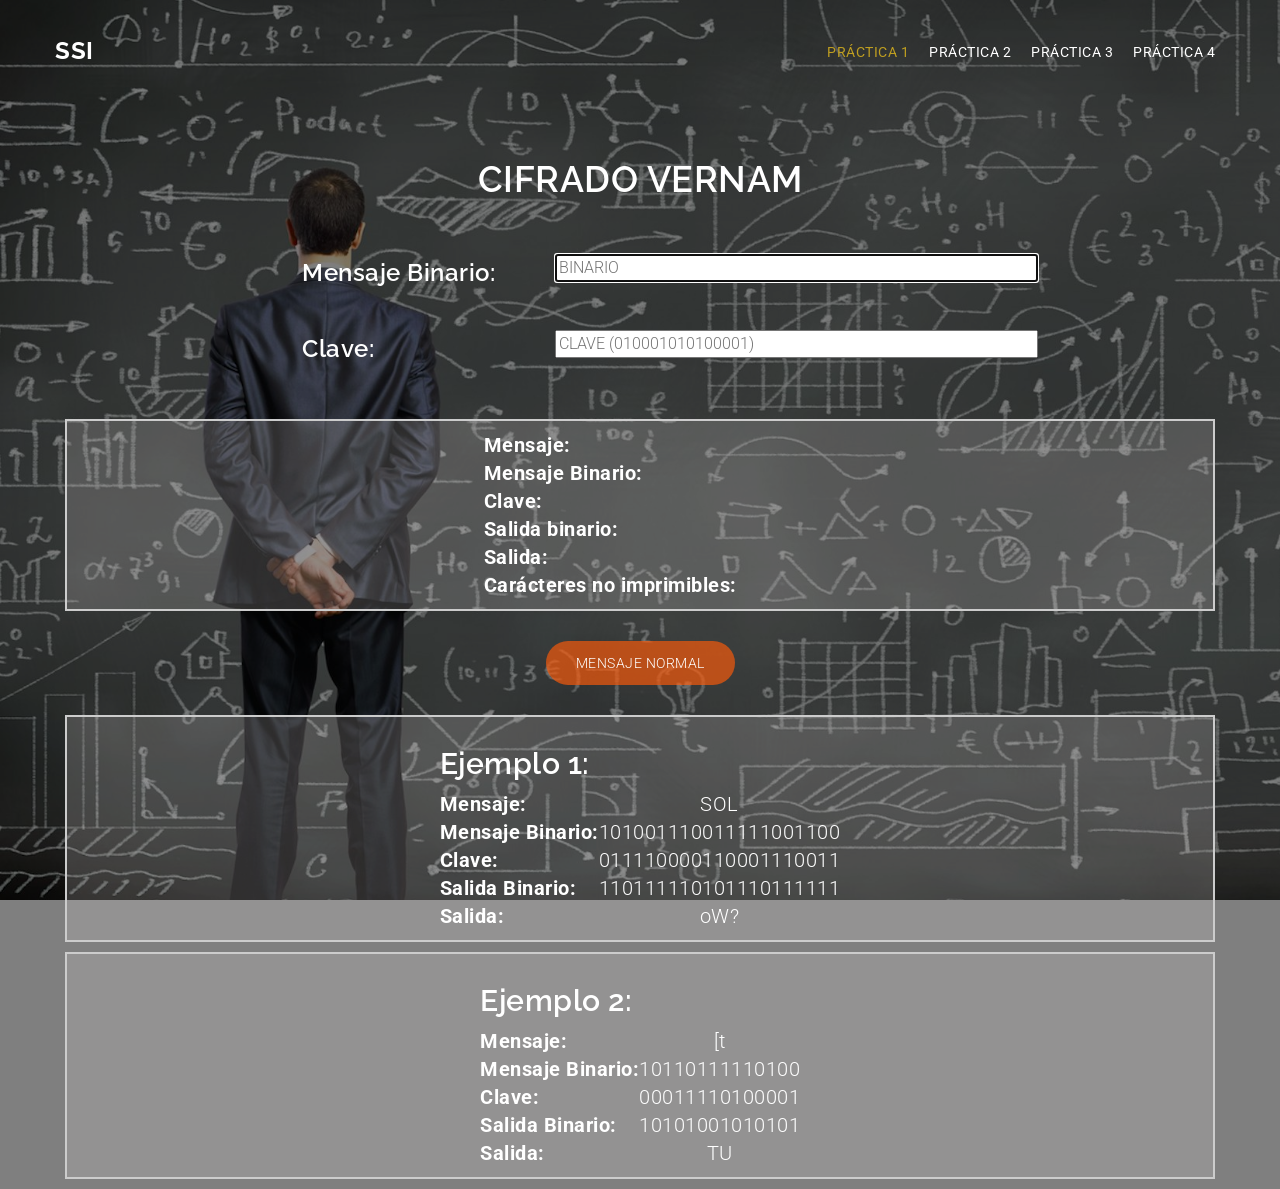
==== practicas/1-Vernam/binVernam.html @ b8c3e6e6 "Empezando" ====
<!DOCTYPE html>
<html lang="en">

<head>
  <meta charset="utf-8">
  <meta name="viewport" content="width=device-width, initial-scale=1">
  <title>Seguridad en Sistemas Informáticos</title>
  <meta name="description" content="Free Bootstrap Theme by BootstrapMade.com">
  <meta name="keywords" content="free website templates, free bootstrap themes, free template, free bootstrap, free website template">

  <link rel="stylesheet" type="text/css" href="https://fonts.googleapis.com/css?family=Roboto:400,300|Raleway:300,400,900,700italic,700,300,600">
  <link rel="stylesheet" type="text/css" href="../../css/jquery.bxslider.css">
  <link rel="stylesheet" type="text/css" href="../../css/font-awesome.min.css">
  <link rel="stylesheet" type="text/css" href="../../css/bootstrap.min.css">
  <link rel="stylesheet" type="text/css" href="../../css/animate.css">
  <link rel="stylesheet" type="text/css" href="../../css/style.css">
  <link rel="stylesheet" type="text/css" href="../../css/mystyle.css">

  <script type="text/javascript" src="js/Vernam.js"></script>
</head>

<body>

  <div class="loader"></div>
  <div id="myDiv">
    <!--HEADER-->
    <div class="header">
      <div class="bg-color">
        <header id="main-header">
          <nav class="navbar navbar-default navbar-fixed-top">
            <div class="container">
              <div class="navbar-header">
                <button type="button" class="navbar-toggle" data-toggle="collapse" data-target="#myNavbar">
                <span class="icon-bar"></span>
                <span class="icon-bar"></span>
                <span class="icon-bar"></span>
              </button>
                <a class="navbar-brand" href="../../index.html">SSI</a>
              </div>
              <div class="collapse navbar-collapse" id="myNavbar">
                <ul class="nav navbar-nav navbar-right">
                  <li class="active"><a href="Vernam.html">Práctica 1</a></li>
                  <li class=""><a href="../2-Vigenere/Vigenere.html">Práctica 2</a></li>
                  <li class=""><a href="../3-RC4/RC4.html">Práctica 3</a></li>
                  <li class=""><a href="../4-Mult/Multiplicador.html">Práctica 4</a></li>
                </ul>
              </div>
            </div>
          </nav>
        </header>

        <div class="wrapper">
          <div class="container">
            <div class="row">
              <div class="banner-info text-center wow fadeIn delay-05s">
                <h1>CIFRADO VERNAM</h1>
                <div class="introdatos">
                <table>
                  <tr>
                    <th><div style="padding: 10px 60px;"><h3>Mensaje Binario:</h3></div></th>
                    <td><input id="original" autofocus onchange="binVernam()" placeholder="BINARIO" size="50"></td>
                  </tr>
                  <tr>
                    <th><div style="padding: 10px 60px;"><h3>Clave: </h3></div></th>
                    <td><input id="Clave" placeholder="CLAVE (010001010100001)" size="50"></td>
                  </tr>
                </table>
              </div>
                <div class="resultados">
                <table>


                  <tr>
                    <th>Mensaje:</th>
                    <td><span class="output" id="intro"></span></td>
                  </tr>
                  <tr>
                    <th>Mensaje Binario:</th>
                    <td><span class="output" id="introbin"></span></td>

                  </tr>
                  <tr>
                    <th>Clave:</th>
                    <td><span class="output" id="clave"></span></td>
                  </tr>
                  <tr>
                    <th>Salida binario:</th>
                    <td><span class="output" id="salidabin"></span></td>
                  </tr>
                  <tr>
                    <th>Salida:</th>
                    <td><span class="output" id="salida"></span></td>
                  </tr>
                  <tr>
                    <th>Carácteres no imprimibles:</th>
                    <td><span class="output" id="noimp"></span></td>
                  </tr>


                </table>
                </div>
                <a href="Vernam.html" class="mybtn">Mensaje Normal</a>
                <div class="resultados">
                  <table>
                    <tr><th><h2>Ejemplo 1: </h2></th></tr>
                    <tr>
                      <th> Mensaje: </th>
                      <td>SOL</td>
                    </tr>
                    <tr>
                      <th> Mensaje Binario: </th>
                      <td>101001110011111001100 </td>
                    </tr>
                    <tr>
                      <th> Clave: </th>
                      <td>011110000110001110011 </td>
                    </tr>
                    <tr>
                      <th> Salida Binario: </th>
                      <td>110111110101110111111</td>
                    </tr>
                    <tr>
                      <th> Salida: </th>
                      <td>oW?</td>
                    </tr>
                </table>
                </div>

                <div class="resultados">
                  <table>
                    <tr><th><h2>Ejemplo 2: </h2></th></tr>
                    <tr>
                      <th> Mensaje: </th>
                      <td>[t</td>
                    </tr>
                    <tr>
                      <th> Mensaje Binario: </th>
                      <td>10110111110100 </td>
                    </tr>
                    <tr>
                      <th> Clave: </th>
                      <td>00011110100001 </td>
                    </tr>
                    <tr>
                      <th> Salida Binario: </th>
                      <td>10101001010101</td>
                    </tr>
                    <tr>
                      <th> Salida: </th>
                      <td>TU</td>
                    </tr>
                </table>
                </div>

              </div>
            </div>
          </div>
        </div>

      </div>
    </div>

  </div>
  <script src="../../js/jquery.min.js"></script>
  <script src="../../js/jquery.easing.min.js"></script>
  <script src="../../js/bootstrap.min.js"></script>
  <script src="../../js/wow.js"></script>
  <script src="../../js/jquery.bxslider.min.js"></script>
  <script src="../../js/custom.js"></script>

</body>
</html>
---- css/style.css ----
/*
    Theme Name: Baker
    Theme URL: https://bootstrapmade.com/baker-free-onepage-bootstrap-theme/
    Author: BootstrapMade.com
    Author URL: https://bootstrapmade.com
*/

body {
	line-height: 1.4;
	font-family: 'Roboto', sans-serif;
    color: #67696c;
    font-size: 16px;
    font-weight: 300;
    letter-spacing: 0.5px;
    overflow-x: hidden;
		background-image: "img/fondo.jpg"
}
ol, ul {
	list-style: none;
}
blockquote, q {
	quotes: none;
}
blockquote:before, blockquote:after,
q:before, q:after {
	content: '';
	content: none;
}
table {
	border-collapse: collapse;
	border-spacing: 0;
}
h1, h2, h3, h4, h5, h6{
    font-family: 'Raleway', sans-serif;
    font-weight: 600;
}
.section-padding
{
    padding: 60px 0px;
}
#loader {
  position: absolute;
  left: 50%;
  top: 50%;
  z-index: 1;
  width: 150px;
  height: 150px;
  margin: -75px 0 0 -75px;
  border: 16px solid #f3f3f3;
  border-radius: 50%;
  border-top: 16px solid #3498db;
  width: 120px;
  height: 120px;
  -webkit-animation: spin 2s linear infinite;
  animation: spin 2s linear infinite;
}

@-webkit-keyframes spin {
  0% { -webkit-transform: rotate(0deg); }
  100% { -webkit-transform: rotate(360deg); }
}

@keyframes spin {
  0% { transform: rotate(0deg); }
  100% { transform: rotate(360deg); }
}

/* Add animation to "page content" */
.animate-bottom {
  position: relative;
  -webkit-animation-name: animatebottom;
  -webkit-animation-duration: 1s;
  animation-name: animatebottom;
  animation-duration: 1s
}

@-webkit-keyframes animatebottom {
  from { bottom:-100px; opacity:0 }
  to { bottom:0px; opacity:1 }
}

@keyframes animatebottom {
  from{ bottom:-100px; opacity:0 }
  to{ bottom:0; opacity:1 }
}

/***********************************
************************************
HEADER
************************************
***********************************/
.header{
    background: url('../img/fondo.jpg') no-repeat fixed;
    background-size: cover;
    min-height: 650px;
    position: relative;
}
.bg-color
{
    background-color: rgba(0, 0, 0, 0.5);
    min-height: 650px;
}
#main-header
{
}
.navbar-default {
    background-color: transparent;
    border:0px;
    padding: 20px 0;
    transition: all 0.3s;
}

.navbar-default .navbar-brand:focus, .navbar-default .navbar-brand:hover
{
    color: #002F2F;
}

.top-nav-collapse {
    padding: 0;
    background: rgba(64,75,97, 0.9);
}

.logo-dec
{
    color: #be9e21;
}
.navbar-default .navbar-brand {
    color: #fff;
    font-family: 'Raleway', sans-serif;
    font-weight: 700;
}
.navbar-default .navbar-brand:hover, .navbar-default .navbar-brand:focus
{
    color: #fff;
}
.navbar-brand {
    padding: 0px;
    font-size: 24px;
    text-transform: uppercase;
    padding: 15px 0px;
    margin-top: 6px;
}
.navbar-default .navbar-nav > li > a
{
    padding: 5px 10px;
    font-size: 14px;
    line-height: 54px;
    font-weight: 400;
    text-transform: uppercase;
    background: transparent;
    color: #fff;
    -webkit-transition: color 0.2s ease-out;
    transition: color 0.2s ease-out;
}
.navbar-default .navbar-nav > .active > a, .navbar-default .navbar-nav > .active > a:focus, .navbar-default .navbar-nav > .active > a:hover {
    color: #be9e21;
    background-color: transparent;
}
.navbar-default .navbar-nav > li > a:focus, .navbar-default .navbar-nav > li > a:hover {
    background-color: transparent;
    color: #be9e21;
}
.banner-info
{
    padding-top: 140px;
    color: #fff;
}
.bnr-title, .bnr-sub-title
{
    font-family: 'Fira Sans', sans-serif;
}
h1.bnr-title
{
    font-size: 18px;
    text-transform: uppercase;
    letter-spacing: 2px;
}
h2.bnr-sub-title
{
    font-size: 45px;
    text-transform: uppercase;
    padding: 20px 0px;
    font-weight: 700;
}
.bnr-para
{
    font-weight: 300;
}
.btn-download, .btn-more, .btn-download:hover, .btn-download:focus, .btn-more:focus
{
    text-transform: uppercase;
    margin-top: 50px;
    color: #fff;
    border: 0;
    font-size: 14px;
    font-weight: 300;
    line-height: 24px;
    padding: 10px 30px;
    border-radius: 60px;
    margin: 50px 10px 0 0;
    outline: none !important;
    -webkit-backface-visibility: hidden;
    backface-visibility: hidden;
    transition: all 0.3s;
}


.btn-download
{
    background-color: #be9e21;
}
.btn-more, .btn-more:focus
{
    margin-left: 15px;
    border: 1px solid #be9e21;
    color: #be9e21;
}

.btn-more:hover {
    background: #be9e21;
    color: #fff;
}

.overlay-detail a i{
   text-align: center;
   position: absolute;
   bottom: 25px;
   font-size: 38px;
   color: #fff;
}
/***********************************
************************************
features
************************************
***********************************/
.title, .service-title
{
    font-family: 'Fira Sans', sans-serif;
    font-size: 35px;
    text-transform: uppercase;
}
.item-img
{
    margin-bottom: 15px;
}
.sub-title
{
    font-size: 20px;
}
.bottom-line
{
    margin-top: 20px;
    margin-bottom: 40px;
    border: 0;
    border-top: 0px;
    height: 3px;
    width: 40px;
    background-color: #BE9E21;
}
.wrap-item h3 {
    font-size: 24px;
    line-height: 25px;
}
.pad-bt15 {
    padding-bottom: 15px;
}
.sec-sub-title
{
    padding-top: 30px;
}
.sec-sub-title {
    font-size: 16px;
    font-weight: bold;
    color: #002F2F;
    text-transform: uppercase;
    margin: 25px 0px;
    line-height: 1.7;
}
#service
{
    background-color: #F3F4F8;
}
ul.service-list li i
{
    color: #002F2F;
    padding-right: 10px;
}
.learn-more, .learn-more:hover, .learn-more:focus {
    height: 50px;
    width: 175px;
    background: #046380;
    display: inline-block;
    text-align: center;
    color: #ffffff;
    line-height: 50px;
    text-transform: uppercase;
    font-size: 16px;
    text-decoration: none;
    margin-right: 10px;
    margin-top: 45px;
    text-decoration: none;
    transition: all 0.3s;
    -webkit-transition: all 0.3s;
}
.visit-portfolio, .visit-portfolio:hover, .visit-portfolio:focus {
    height: 50px;
    width: 175px;
    display: inline-block;
    text-align: center;
    color: #495376;
    line-height: 50px;
    text-transform: uppercase;
    font-size: 16px;
    text-decoration: none;
    border: 1px solid #838aa1;
    margin-top: 45px;
    transition: all 0.3s;
    -webkit-transition: all 0.3s;
}
.bx-wrapper img {
    width: 70px;
    display: inline-block;
    border-radius: 50%;
    border: 5px solid #fff;
    margin-bottom: 15px;
}
.service-item h3 span
{
    opacity: 0.7;
    font-size: 75px;
    line-height: 1;
    text-transform: uppercase;
    letter-spacing: -5px;
    font-weight: 900;
    padding-right: 6px;
}
.service-item h3
{
    font-weight: 700;
}
.service-item p
{
    opacity: 0.6;
    color: inherit;
    padding: 10px 0px;
}
.service-item a
{
    color: #be9e21;
}
.mr-btn-15
{
    margin-bottom: 15px;
}
.padding-right-zero
{
    padding-right: 0px !important;
}
.bx-wrapper {
    margin: 0 auto 35px;
}
.portfolio-item
{
    position:relative;
    overflow:hidden;
}
.portfolio-item figure
{
    margin:0;
    padding:0;
    position:relative;
    cursor:pointer;
}
.portfolio-item figure img {
    display:block;
    position:relative;
    z-index:10;
    margin:-15px 0
}
.portfolio-item figure figcaption {
    display:block;
    position:absolute;
    z-index:5;
    -webkit-box-sizing:border-box;
    -moz-box-sizing:border-box;
    box-sizing:border-box
}
.portfolio-item figure h2 {
    font-family: 'Fira Sans', sans-serif;
    color:#fff;
    font-size:20px;
    text-align:left;
    padding-bottom:15px;
}
.portfolio-item figure p {
    display:block;
    line-height:18px;
    margin:0;
    color:#fff;
    text-align:left
}
.portfolio-item figure figcaption {
    top:0;
    left:0;
    width:100%;
    height:100%;
    padding: 59px 30px;
    background-color: #BE9E21;
    backface-visibility:hidden;
    -webkit-transform:rotateY(-180deg);
    -moz-transform:rotateY(-180deg);
    transform:rotateY(-180deg);
    -webkit-transition:all .5s;
    -moz-transition:all .5s;
    transition:all .5s;
    text-align: center;
}
.portfolio-item figure img {
    backface-visibility:hidden;
    -webkit-transition:all .5s;
    -moz-transition:all .5s;
    transition:all .5s
}
.portfolio-item figure:hover img,figure.hover img {
    -webkit-transform:rotateY(180deg);
    -moz-transform:rotateY(180deg);
    transform:rotateY(180deg)
}
.portfolio-item figure:hover figcaption,figure.hover figcaption {
    -webkit-transform:rotateY(0);
    -moz-transform:rotateY(0);
    transform:rotateY(0)
}
/***********************************
************************************
TESTIMONIAL
************************************
***********************************/
#testimonial
{
    background: url('../img/bg.jpg') no-repeat;
    background-size: cover;
    min-height: 390px;
}
.bg-testicolor{
    background-color: RGBA(73, 84, 105, 0.61);
    min-height: 390px;
}
.white
{
    color: #fff !important;
}
.testimonial-item ul li blockquote {
    font-size: 18px;
    line-height: 32px;
    color: #fff;
    font-weight: 300;
    text-shadow: 1px 1px 2px #333;
    text-align: center;
    display: inline-block;
    width: 100%;
    margin: 20px 0;
    padding: 0 80px;
    position: relative;
    border: 0;
}
.testimonial-item ul li  small {
    font-size: 16px;
    color: #fff;
    font-weight: 400;
    text-shadow: 1px 1px 2px #333;
    text-align: center;
    display: inline-block;
    width: 100%;
}
.bx-viewport
{
    height: 235px !important;
    background-color: transparent !important;
    border: 0px none !important;
    box-shadow: none !important;
}
.testimonial-item ul li blockquote::before {
    content: '“';
    left: 30px;
}
.testimonial-item ul li blockquote::before, .testimonial-item ul li blockquote::after {
    position: absolute;
    font-weight: 300;
    font-size: 3em;
    font-family: Georgia, serif;
    color: #ccc;
    top: 62%;
}
.testimonial-item ul li blockquote::after {
    content: '”';
    right: 30px;
}
/***********************************
************************************
Blog
************************************
***********************************/
.blog-info h2 {
    text-transform: capitalize;
    font-weight: 600;
    font-size: 20px;
    letter-spacing: 1px;
    padding-top: 5px;
}
.blog-comment {
    margin-top: 12px;
    min-height: 30px;
}
.blog-info p, .blog-comment p
{
    color: #949494;
}
.blog-comment p:first-child {
    float: left;
}
.blog-comment p:last-child {
    float: right;
    margin-right: 0;
}
.blog-comment p i
{
    color: #949494;
}
.read-more {
    color: #949494;
    margin-top: 15px;
    display: inline-block;
}
.blog-img
{
    position: relative;
    margin-bottom: 20px;
    overflow: hidden;
}
.blog-img img:hover {
    opacity: 1;
    -webkit-transform: scale(1.05);
    -moz-transform: scale(1.05);
    -ms-transform: scale(1.05);
    -o-transform: scale(1.05);
    transform: scale(1.05);
}
.blog-img img {
    width: 100%;
    opacity: 0.8;
    -webkit-transition: all 0.5s linear;
    -moz-transition: all 0.5s linear;
    -ms-transition: all 0.5s linear;
    -o-transition: all 0.5s linear;
    transition: all 0.5s linear;
}
/***********************************
************************************
contact
************************************
***********************************/
#contact
{
    background-color: rgb(73, 84, 105);
}
.btn-submit, .btn-submit:hover, .btn-submit:focus
{
    background-color: transparent;
    border-radius: 60px;
    color: #be9e21;
    font-weight: 400;
    border: 1px solid #be9e21;
    font-size: 14px;
    padding: 6px 20px;
}
.form-control
{
    background-color: transparent;
    border-radius: 0px;
    color: #be9e21 !important;
    border-color: #be9e21;
}
.form-control:focus {
    border-color: #be9e21;
    outline: 0;
    -webkit-box-shadow: inset 0 1px 1px rgba(0,0,0,.075),0 0 8px rgba(102,175,233,.6);
    box-shadow: inset 0 1px 1px rgba(0,0,0,.075),0 0 8px rgba(102,175,233,.6);
}
.contact-form input.form-control{
    color: #fff;
}

.validation {
    color: red;
    display:none;
    margin: 0 0 20px;
    font-weight:400;
    font-size:13px;
}

#sendmessage {
    color: green;
    border:1px solid green;
    display:none;
    text-align:center;
    padding:15px;
    font-weight:600;
    margin-bottom:15px;
}

#errormessage {
    color: red;
    display:none;
    border:1px solid red;
    text-align:center;
    padding:15px;
    font-weight:600;
    margin-bottom:15px;
}

#sendmessage.show, #errormessage.show, .show {
    display:block;
}

.loction-info p
{
    margin-bottom: 25px;
}
.loction-info p i
{
    color: #be9e21;
}
/***********************************
************************************
contact
************************************
***********************************/
#footer
{
    padding: 20px 0px;
}
.scrollToTop {
    position: fixed;
    bottom: 12px;
    right: 12px;
    width: 42px;
    height: 42px;
    color: #ffffff;
    background: #be9e21;
    font-size: 14px;
    line-height: 42px;
    text-align: center;
    z-index: 100;
    cursor: pointer;
    display: none;
}
.white-bg
{
    background-color: #fff;
}
#footer a{
    color: #be9e21;
    font-weight: 400;
}
/***********************************
************************************
Responsive media queries
************************************
***********************************/
/***********************************
************************************
cta
************************************
***********************************/
.cta {
    background-color: rgb(73, 84, 105);
}
.cta .cta-info {

    width: 100%;
    float: left;
    padding: 30px 25px 30px 15px;
    border-radius: 5px;
}
.cta .cta-info .cta-txt h3 {
    font-size: 32px;
    margin-bottom: 10px;
}
.cta .cta-info .cta-btn {
    margin-top: 16px;
    background-color: rgb(190, 158, 33);
    padding: 20px 50px;
    color: #FFF;
    font-size: 22px;
    display: inline-block;
    transition: all 0.5s ease-in 0s;
}
/***********************************
************************************
Responsive media queries
************************************
***********************************/
@media (min-width: 768px) and (max-width: 980px) {
    .service-item, .blog-sec, .wrap-item, .loction-info{
    margin-bottom: 15px;
}
.portfolio-item figure figcaption{
    padding: 55px 30px;
}
.padding-right-zero{
    padding-right: 15px !important;
}
}
@media (min-width: 451px) and (max-width: 767px) {
    .service-item, .blog-sec, .wrap-item, .loction-info{
    margin-bottom: 15px;
}
}
@media (min-width: 20px) and (max-width: 450px) {
.navbar-default .navbar-brand {
    padding-left: 16px;
    margin-top: 0px;
}
.banner-info {
    padding-top: 40px;
}
h1.bnr-title {
    font-size: 16px;
}
h2.bnr-sub-title {
    font-size: 33px;
}
body{
    font-size: 14px;
}
.btn-download, .btn-more, .btn-download:hover, .btn-more:hover, .btn-download:focus, .btn-more:focus {
    font-size: 12px;
    padding: 7px 18px;
}
.wrap-item h3 {
    font-size: 18px;
}
.title, .service-title {
    font-size: 28px;
}
.sub-title {
    font-size: 15px;
}
.service-item, .blog-sec, .wrap-item, .loction-info{
    margin-bottom: 15px;
}
.loction-info{
    padding: 0px 15px;
}
.portfolio-item figure figcaption {
    padding: 30px 30px;
}
.padding-right-zero{
    padding-right: 15px !important;
}
.portfolio-item figure p{
    font-size: 14px;
}
.portfolio-item figure h2{
    font-size: 18px;
}
.testimonial-item ul li blockquote {
    font-size: 14px;
    line-height: 22px;
    margin: 10px 0;
    padding: 0 40px;
}
.navbar-default .navbar-nav > li > a{
    line-height: 22px;
    text-align: center;
}
}
---- css/mystyle.css ----
.resultados{
	font-family: 'Roboto', sans-serif;
	font-size: 20px;
  background-color: #e6e3e330;
  margin: 1rem;
  padding: 1rem;
  border: 2px solid #ccc;
  /* IMPORTANTE */
	display: flex;
  justify-content: center;
	color: white;
}
.mybtn{
	background-color: #ff5b0aa8;
	text-transform: uppercase;
	margin-top: 20px;
	margin-bottom: 20px;
	color: #fff;
	border: 0;
	font-size: 14px;
	font-weight: 300;
	line-height: 24px;
	padding: 10px 30px;
	border-radius: 60px;
	outline: none !important;
	backface-visibility: hidden;
	transition: all 0.3s;
	display: inline-block;
	text-align: center;
	white-space: nowrap;
	vertical-align: middle;
	touch-action: manipulation;
	cursor: pointer;
	user-select: none;
	background-image: none;
}

.output{
	margin: 20px   30px;
}
.introdatos{
	font-family: 'Roboto', sans-serif;
	display: inline-block;
	text-align: center;
	padding: 20px;
}
.entradas{
	color: white;
}
.boton1{
	text-decoration: none;
padding: 10px;
font-weight: 600;
font-size: 20px;
color: #ffffff;
background-color: #1883ba4f;
border-radius: 6px;
border: 2px solid #2331927a;
float: right;
}

.boton2{
	text-decoration: none;
padding: 10px;
font-weight: 600;
font-size: 10px;
color: #ffffff;
background-color: #ff5b0aa8;
border-radius: 6px;
border: 2px solid #2331927a;
float: right;
}
.output1 {
	color: red;
}
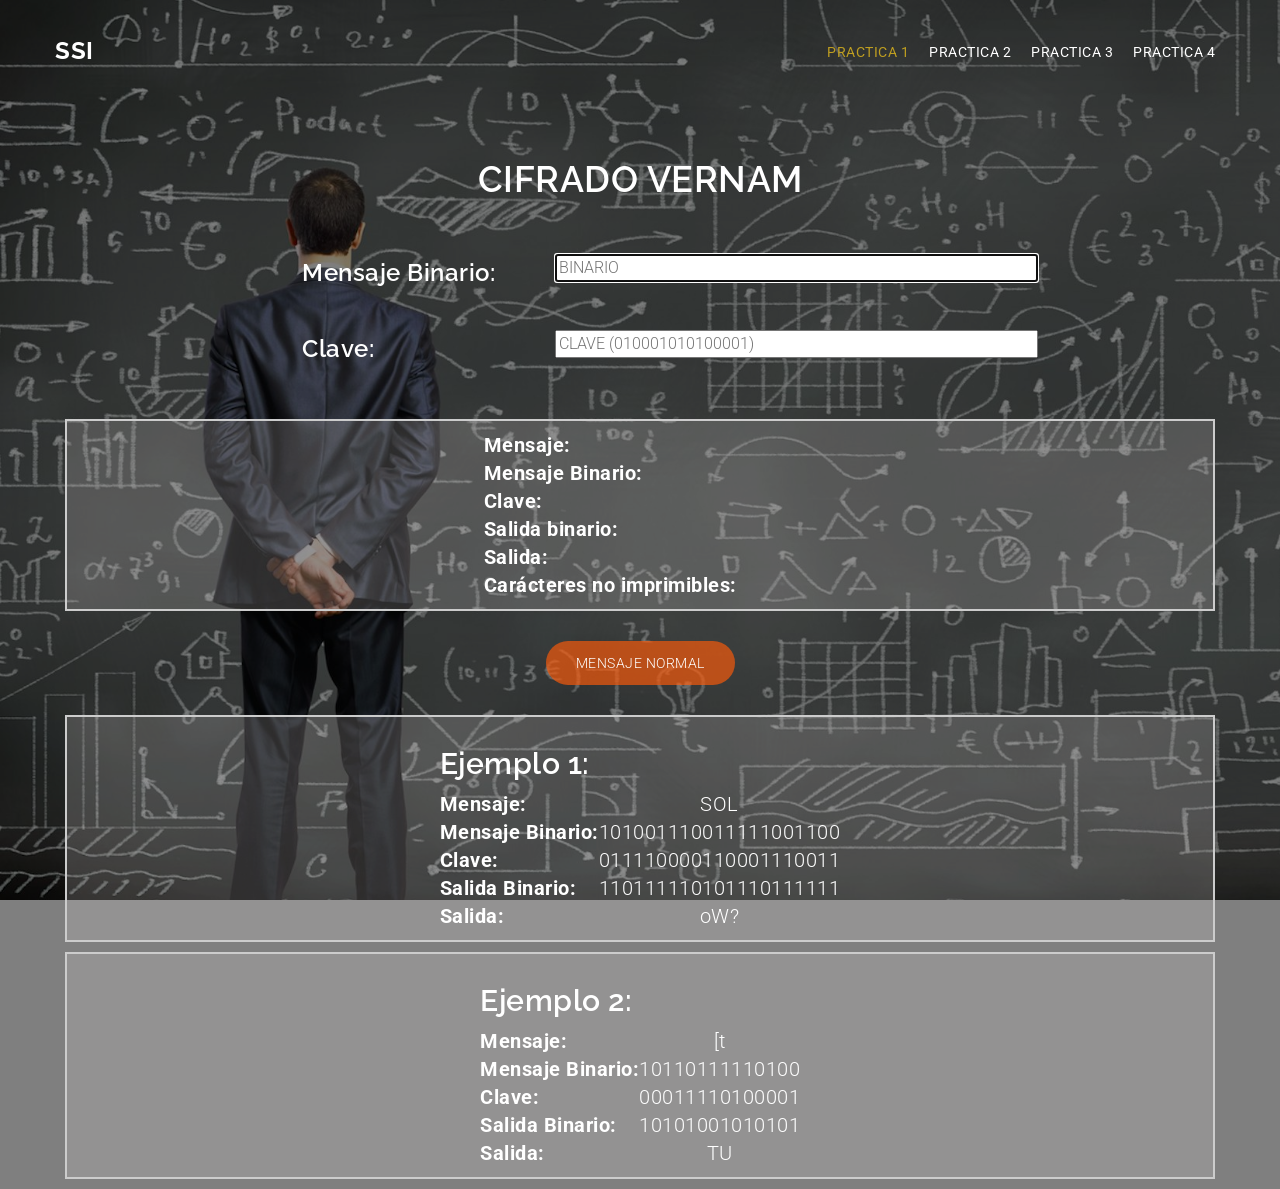
==== commit 41312ed8: "Añadido jQuery" ====
--- a/practicas/1-Vernam/binVernam.html
+++ b/practicas/1-Vernam/binVernam.html
@@ -17,6 +17,7 @@
   <link rel="stylesheet" type="text/css" href="../../css/mystyle.css">
 
   <script type="text/javascript" src="js/Vernam.js"></script>
+  <script type="text/javascript" src="js/global.js"></script>
 </head>
 
 <body>
@@ -38,11 +39,8 @@
                 <a class="navbar-brand" href="../../index.html">SSI</a>
               </div>
               <div class="collapse navbar-collapse" id="myNavbar">
-                <ul class="nav navbar-nav navbar-right">
-                  <li class="active"><a href="Vernam.html">Práctica 1</a></li>
-                  <li class=""><a href="../2-Vigenere/Vigenere.html">Práctica 2</a></li>
-                  <li class=""><a href="../3-RC4/RC4.html">Práctica 3</a></li>
-                  <li class=""><a href="../4-Mult/Multiplicador.html">Práctica 4</a></li>
+                <ul class="nav navbar-nav navbar-right" id="Menu">
+                  <li></li>
                 </ul>
               </div>
             </div>
@@ -167,6 +165,7 @@
   <script src="../../js/wow.js"></script>
   <script src="../../js/jquery.bxslider.min.js"></script>
   <script src="../../js/custom.js"></script>
+  <script src="../js/menu.js"></script>
 
 </body>
 </html>
--- a/css/mystyle.css
+++ b/css/mystyle.css
@@ -74,3 +74,25 @@
 .output1 {
 	color: red;
 }
+
+.navbar-brand-active {
+    color: #be9e21;
+    font-family: 'Raleway', sans-serif;
+    font-weight: 700;
+		margin-left: -15px;
+		font-size: 24px;
+    text-transform: uppercase;
+    padding: 15px 0px;
+    margin-top: 6px;
+		float: left;
+    height: 50px;
+
+    line-height: 20px;
+
+    text-decoration: none;
+		background-color: transparent;
+
+    box-sizing: border-box;
+
+    letter-spacing: 0.5px;
+}
